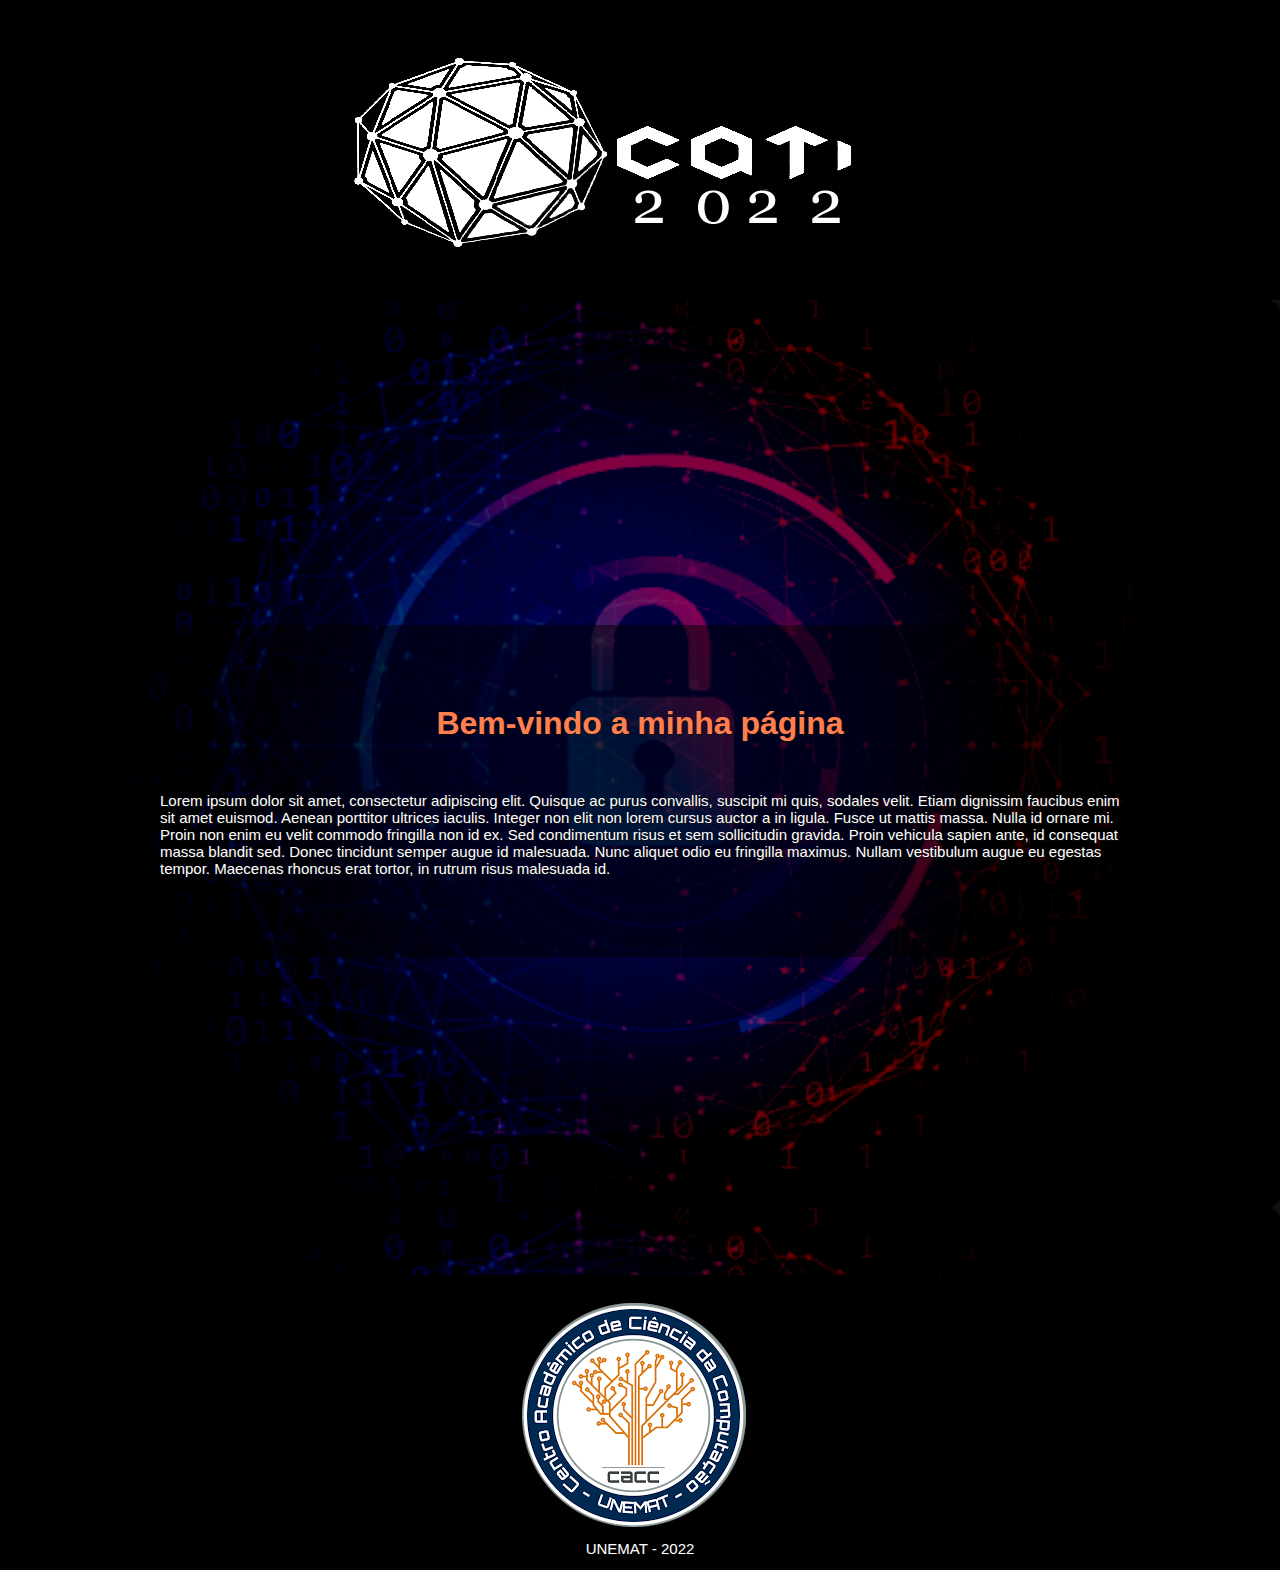
==== index.html @ a5d569ea "Rename CATI.html to index.html" ====
<!DOCTYPE html>
<html>
    <head>
        <link rel="stylesheet" type="text/css" href="style.css">
    </head>

    <body>
        <header>
            <div class="centerImg">

                <div id="logo">
                    <img src="Imagens/CATI PNG BRANCO Demarcado.png">
                </div>

            </div>
        </header>

        <div id="principal">
            <div class="efeito">
                <div class="container">
                    <h1>Bem-vindo a minha página</h1>
                    <p>Lorem ipsum dolor sit amet, consectetur adipiscing elit. Quisque ac purus convallis, suscipit mi quis, sodales velit. Etiam dignissim faucibus
                    enim sit amet euismod. Aenean porttitor ultrices iaculis. Integer non elit non lorem cursus auctor a in ligula. Fusce ut mattis massa. Nulla
                    id ornare mi. Proin non enim eu velit commodo fringilla non id ex. Sed condimentum risus et sem sollicitudin gravida. Proin vehicula
                    sapien ante, id consequat massa blandit sed. Donec tincidunt semper augue id malesuada. Nunc aliquet odio eu fringilla maximus. Nullam
                    vestibulum augue eu egestas tempor. Maecenas rhoncus erat tortor, in rutrum risus malesuada id.
                    </p>
                </div>
            </div>
        </div>

        <footer>
            <div class="minihalf">

                <div id="logo2">
                    <img src="Imagens/CACC.png">
                </div>

            </div>

            <p>UNEMAT - 2022</p>
        </footer>
    </body>
</html>
---- style.css ----
/* Arquivo CSS */

/* TAGS */
p{
	color:white;
	font-size: 15px;
	font-family: arial;
	text-shadow:1px 1px 1px #111111;
}

body{
	background-color:#111111;
}

*{
	margin: 0;
	padding: 0;
	font-family: Helvetica, arial;
}

header{
	background-color:#000000;
	height: 300px;
}

footer{
	clear: both;
	background-color:#000000;
	height: 275px;
	text-align: center;
	padding: 10px;
	font-size: 12px;
	text-shadow:1px 1px 1px #111111;
}

h1{
	color:#FF7F50;
	text-shadow: 1px 1px 1px #111111;
	text-align: center;
	margin:0 0 50px 0;
}

/* IDS */
#principal{
	background-image: url('Imagens/Seguranca.png');
	clear:both;
	background-size:100%;
	min-height: 650px;
	padding: 325px 0 0 0;
}

#logo{
	float:none;
}
#logo2{
	float:none;
	object-fit: contain;
}
#menu{
	margin-top: 30px;
	float:right;
}

#menu a{
	padding: 53px 20px;
	text-decoration: none;
	color:#111;
	text-shadow: 1px 1px #111111;
}

#menu a:hover{
	background-color:#66CDAA;
	color:#111;
}

/* CLASS */
.centerImg{
	width: 960px;
	margin: 0 0 0 auto;
}

.container{
	width: 960px;
	margin: 0 auto;
}

.efeito{
	background-color:rgba(0, 0, 0, 0.5);
	padding: 80px 0 80px 0;
}
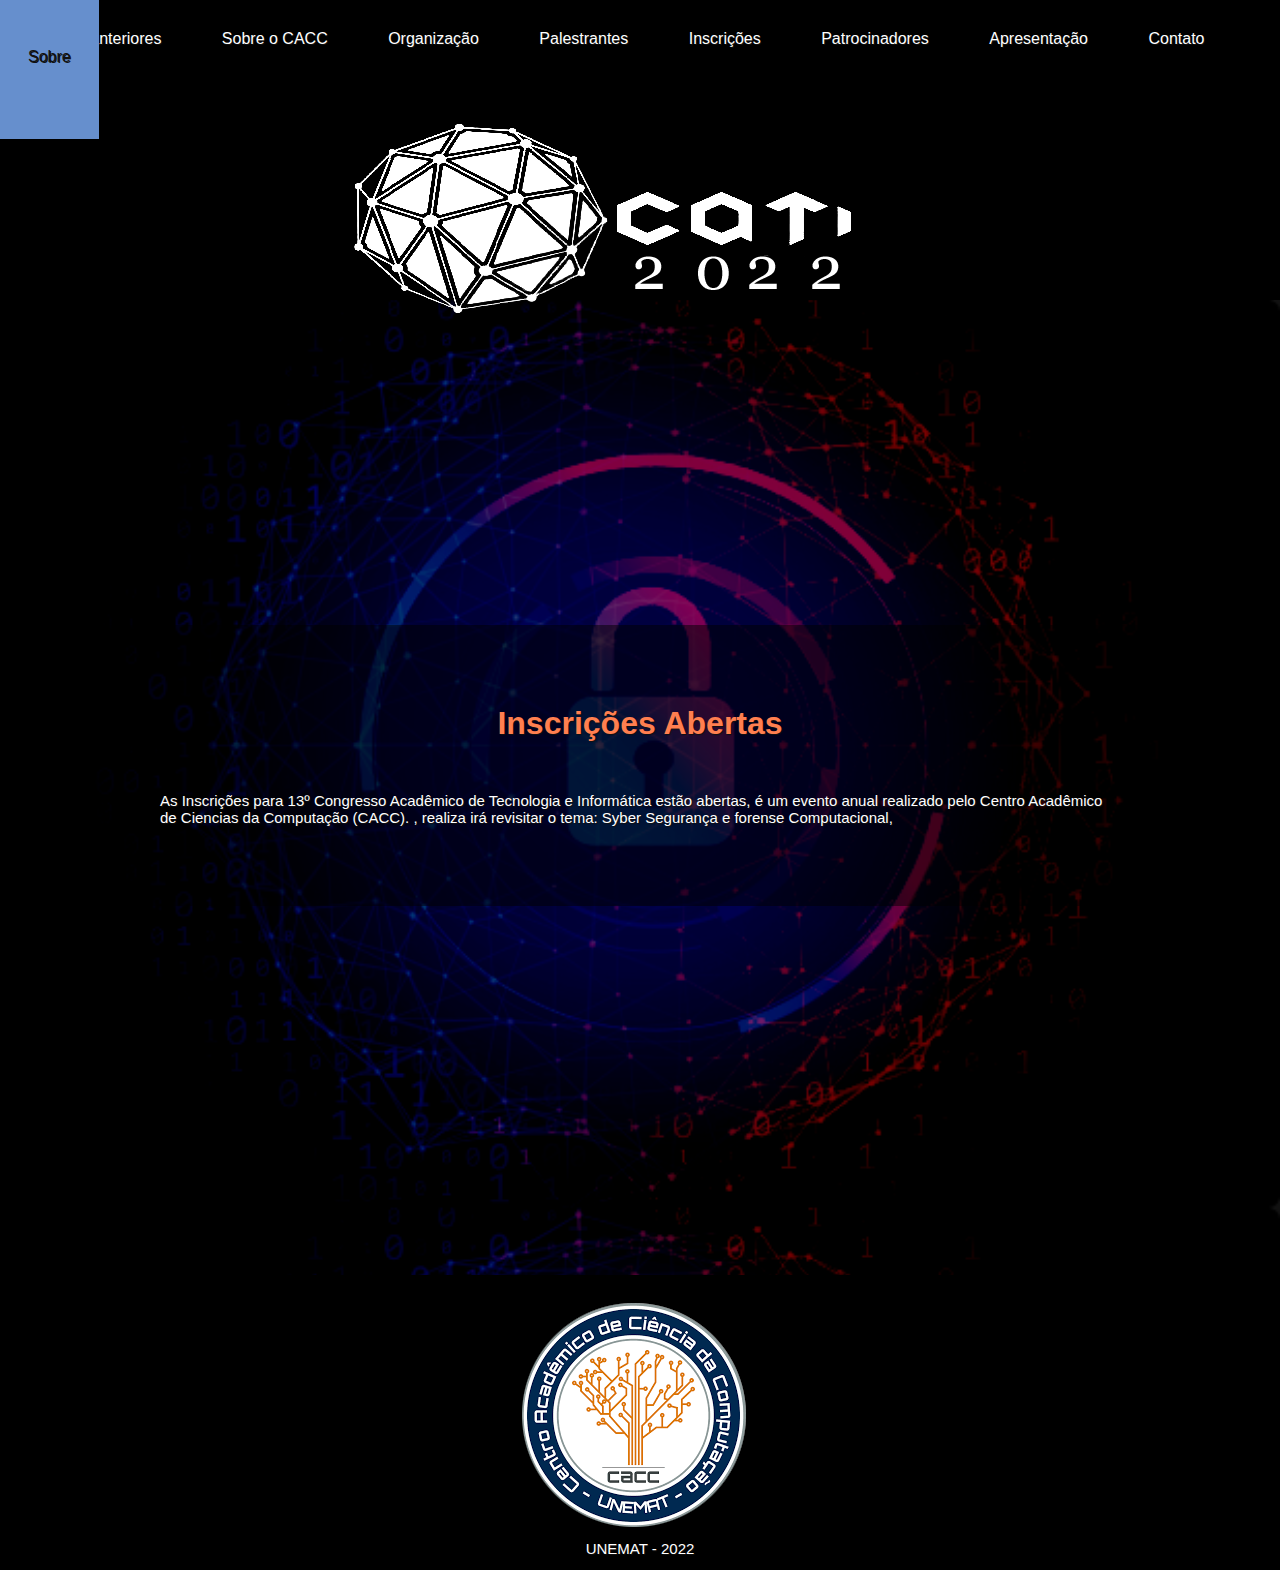
==== commit d17946da: "Add files via upload" ====
--- a/index.html
+++ b/index.html
@@ -1,44 +1,57 @@
-<!DOCTYPE html>
-<html>
-    <head>
-        <link rel="stylesheet" type="text/css" href="style.css">
-    </head>
-
-    <body>
-        <header>
-            <div class="centerImg">
-
-                <div id="logo">
-                    <img src="Imagens/CATI PNG BRANCO Demarcado.png">
-                </div>
-
-            </div>
-        </header>
-
-        <div id="principal">
-            <div class="efeito">
-                <div class="container">
-                    <h1>Bem-vindo a minha página</h1>
-                    <p>Lorem ipsum dolor sit amet, consectetur adipiscing elit. Quisque ac purus convallis, suscipit mi quis, sodales velit. Etiam dignissim faucibus
-                    enim sit amet euismod. Aenean porttitor ultrices iaculis. Integer non elit non lorem cursus auctor a in ligula. Fusce ut mattis massa. Nulla
-                    id ornare mi. Proin non enim eu velit commodo fringilla non id ex. Sed condimentum risus et sem sollicitudin gravida. Proin vehicula
-                    sapien ante, id consequat massa blandit sed. Donec tincidunt semper augue id malesuada. Nunc aliquet odio eu fringilla maximus. Nullam
-                    vestibulum augue eu egestas tempor. Maecenas rhoncus erat tortor, in rutrum risus malesuada id.
-                    </p>
-                </div>
-            </div>
-        </div>
-
-        <footer>
-            <div class="minihalf">
-
-                <div id="logo2">
-                    <img src="Imagens/CACC.png">
-                </div>
-
-            </div>
-
-            <p>UNEMAT - 2022</p>
-        </footer>
-    </body>
-</html>
+<!DOCTYPE html>
+<html>
+    <head>
+        <link rel="stylesheet" type="text/css" href="style.css">
+        
+    </head>
+
+    <body>
+        <header>
+
+            <div id="menu">
+
+                <a href="#">Eventos anteriores</a>
+                <a href="#">Sobre o CACC</a>
+                <a href="#">Organização</a>
+                <a href="#">Palestrantes</a>
+                <a href="#">Inscrições</a>
+                <a href="#">Patrocinadores</a>
+                <a href="#">Apresentação</a>
+                <a href="#">Contato</a>
+                <a href="#">Sobre</a>
+                
+            </div>
+
+            <div class="centerImg">
+
+                <div id="logo">
+                    <img src="Imagens/CATI PNG BRANCO Demarcado.png">
+                </div>
+
+            </div>
+        </header>
+
+        <div id="principal">
+            <div class="efeito">
+                <div class="container">
+                    <h1>Inscrições Abertas</h1>
+                    <p> As Inscrições para 13º Congresso Acadêmico de
+                        Tecnologia e Informática estão abertas, é um evento anual realizado pelo Centro Acadêmico de Ciencias da Computação (CACC). , realiza irá revisitar o tema: Syber Segurança e forense Computacional, 
+                    </p>
+                </div>
+            </div>
+        </div>
+
+        <footer>
+            <div class="minihalf">
+
+                <div id="logo2">
+                    <img src="Imagens/CACC.png">
+                </div>
+
+            </div>
+
+            <p>UNEMAT - 2022</p>
+        </footer>
+    </body>
+</html>--- a/style.css
+++ b/style.css
@@ -1,91 +1,91 @@
-/* Arquivo CSS */
-
-/* TAGS */
-p{
-	color:white;
-	font-size: 15px;
-	font-family: arial;
-	text-shadow:1px 1px 1px #111111;
-}
-
-body{
-	background-color:#111111;
-}
-
-*{
-	margin: 0;
-	padding: 0;
-	font-family: Helvetica, arial;
-}
-
-header{
-	background-color:#000000;
-	height: 300px;
-}
-
-footer{
-	clear: both;
-	background-color:#000000;
-	height: 275px;
-	text-align: center;
-	padding: 10px;
-	font-size: 12px;
-	text-shadow:1px 1px 1px #111111;
-}
-
-h1{
-	color:#FF7F50;
-	text-shadow: 1px 1px 1px #111111;
-	text-align: center;
-	margin:0 0 50px 0;
-}
-
-/* IDS */
-#principal{
-	background-image: url('Imagens/Seguranca.png');
-	clear:both;
-	background-size:100%;
-	min-height: 650px;
-	padding: 325px 0 0 0;
-}
-
-#logo{
-	float:none;
-}
-#logo2{
-	float:none;
-	object-fit: contain;
-}
-#menu{
-	margin-top: 30px;
-	float:right;
-}
-
-#menu a{
-	padding: 53px 20px;
-	text-decoration: none;
-	color:#111;
-	text-shadow: 1px 1px #111111;
-}
-
-#menu a:hover{
-	background-color:#66CDAA;
-	color:#111;
-}
-
-/* CLASS */
-.centerImg{
-	width: 960px;
-	margin: 0 0 0 auto;
-}
-
-.container{
-	width: 960px;
-	margin: 0 auto;
-}
-
-.efeito{
-	background-color:rgba(0, 0, 0, 0.5);
-	padding: 80px 0 80px 0;
-}
-
+/* Arquivo CSS */
+
+/* TAGS */
+p{
+	color:white;
+	font-size: 15px;
+	font-family: arial;
+	text-shadow:1px 1px 1px #111111;
+}
+
+body{
+	background-color:#111111;
+}
+
+*{
+	margin: 0;
+	padding: 0;
+	font-family: Helvetica, arial;
+}
+
+header{
+	background-color:#000000;
+	height: 300px;
+}
+
+footer{
+	clear: both;
+	background-color:#000000;
+	height: 275px;
+	text-align: center;
+	padding: 10px;
+	font-size: 12px;
+	text-shadow:1px 1px 1px #111111;
+}
+
+h1{
+	color:#FF7F50;
+	text-shadow: 1px 1px 1px #111111;
+	text-align: center;
+	margin:0 0 50px 0;
+}
+
+/* IDS */
+#principal{
+	background-image: url('Imagens/Seguranca.png');
+	clear:both;
+	background-size:100%;
+	min-height: 650px;
+	padding: 325px 0 0 0;
+}
+
+#logo{
+	float:none;
+}
+#logo2{
+	float:none;
+	object-fit: contain;
+}
+#menu{
+	margin-top: 30px;
+	float:right;
+}
+
+#menu a{
+	padding: 74px 28px;
+	text-decoration: none;
+	color:#FFF;
+	text-shadow: 1px 1px #111111;
+}
+
+#menu a:hover{
+	background-color:#668fcd;
+	color:#111;
+}
+
+/* CLASS */
+.centerImg{
+	width: 960px;
+	margin: 0 0 0 auto;
+}
+
+.container{
+	width: 960px;
+	margin: 0 auto;
+}
+
+.efeito{
+	background-color:rgba(0, 0, 0, 0.5);
+	padding: 80px 0 80px 0;
+}
+
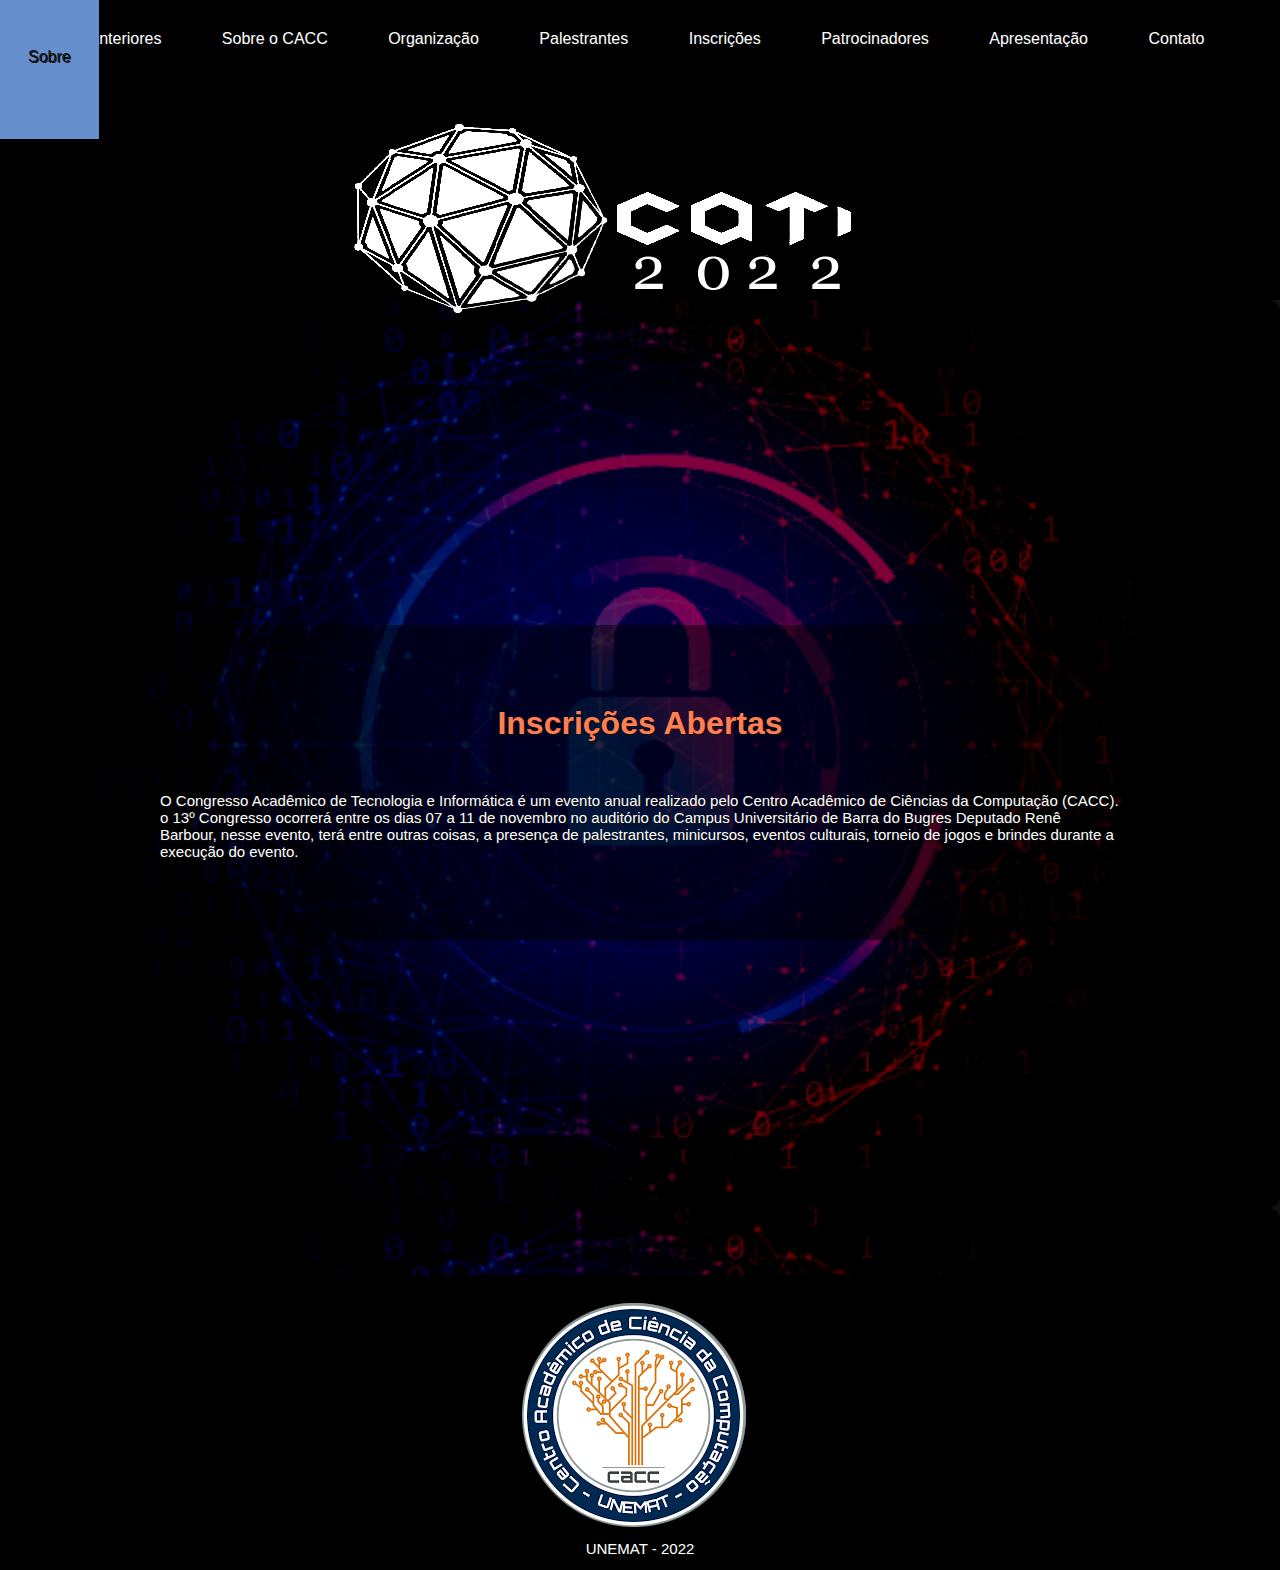
==== commit f88e99fb: "Add files via upload" ====
--- a/index.html
+++ b/index.html
@@ -35,8 +35,10 @@
             <div class="efeito">
                 <div class="container">
                     <h1>Inscrições Abertas</h1>
-                    <p> As Inscrições para 13º Congresso Acadêmico de
-                        Tecnologia e Informática estão abertas, é um evento anual realizado pelo Centro Acadêmico de Ciencias da Computação (CACC). , realiza irá revisitar o tema: Syber Segurança e forense Computacional, 
+                    <p> O Congresso Acadêmico de Tecnologia e Informática é um evento anual realizado pelo Centro Acadêmico
+                        de Ciências da Computação (CACC). o 13º Congresso ocorrerá entre os dias 07 a 11 de novembro no auditório
+                        do Campus Universitário de Barra do Bugres Deputado Renê Barbour, nesse evento, terá entre outras coisas, 
+                        a presença de palestrantes, minicursos, eventos culturais, torneio de jogos e brindes durante a execução do evento.
                     </p>
                 </div>
             </div>
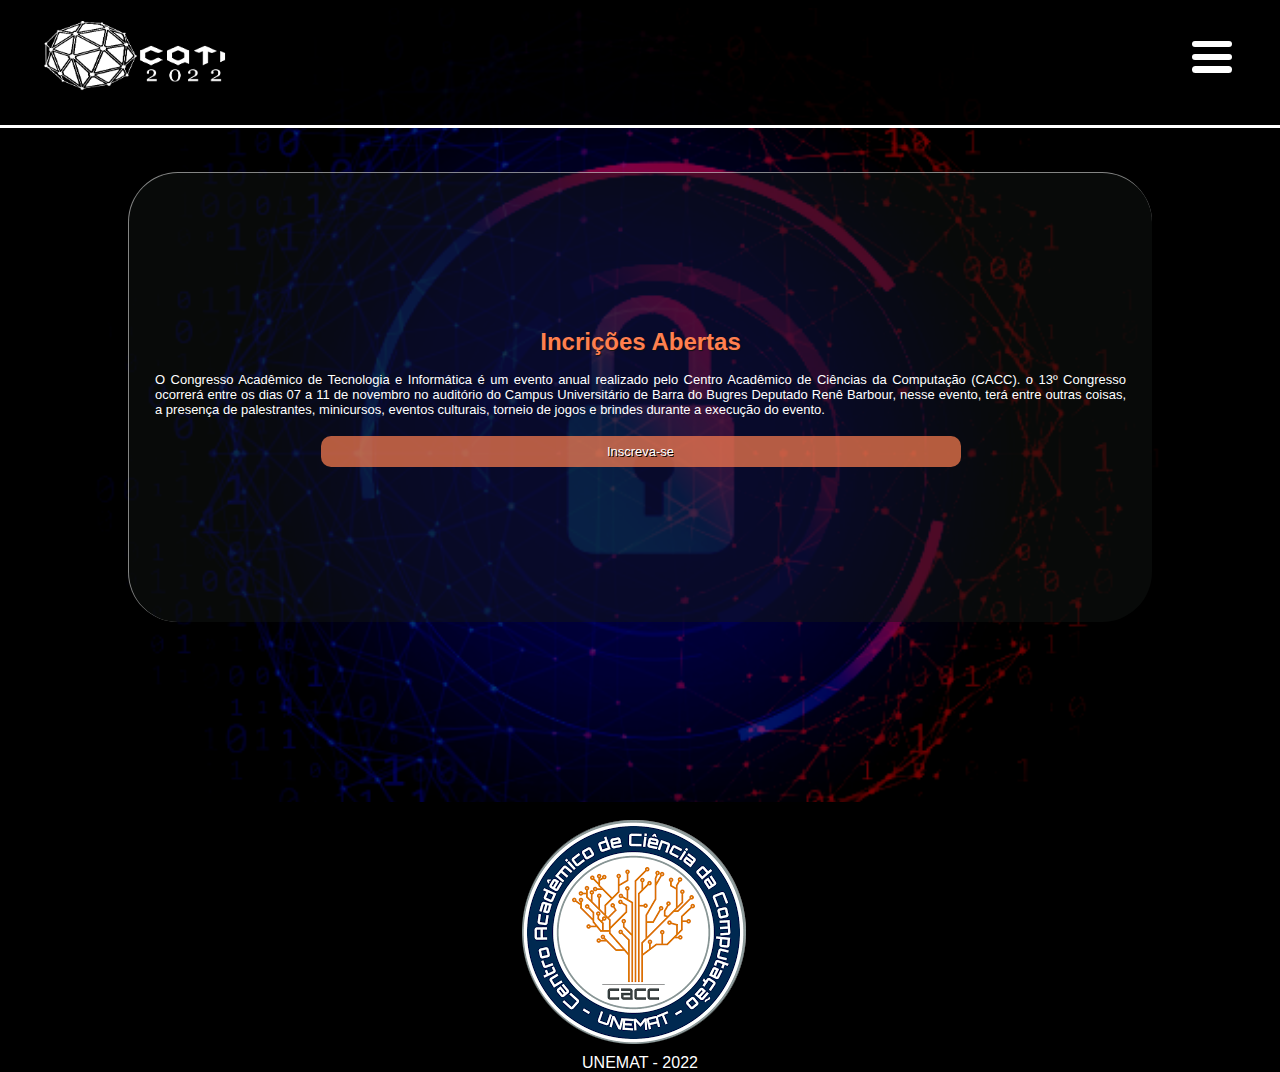
==== commit bb81ab90: "Add files via upload" ====
--- a/index.html
+++ b/index.html
@@ -1,59 +1,115 @@
-<!DOCTYPE html>
-<html>
-    <head>
-        <link rel="stylesheet" type="text/css" href="style.css">
-        
-    </head>
-
-    <body>
-        <header>
-
-            <div id="menu">
-
-                <a href="#">Eventos anteriores</a>
-                <a href="#">Sobre o CACC</a>
-                <a href="#">Organização</a>
-                <a href="#">Palestrantes</a>
-                <a href="#">Inscrições</a>
-                <a href="#">Patrocinadores</a>
-                <a href="#">Apresentação</a>
-                <a href="#">Contato</a>
-                <a href="#">Sobre</a>
-                
-            </div>
-
-            <div class="centerImg">
-
-                <div id="logo">
-                    <img src="Imagens/CATI PNG BRANCO Demarcado.png">
-                </div>
-
-            </div>
-        </header>
-
-        <div id="principal">
-            <div class="efeito">
-                <div class="container">
-                    <h1>Inscrições Abertas</h1>
-                    <p> O Congresso Acadêmico de Tecnologia e Informática é um evento anual realizado pelo Centro Acadêmico
-                        de Ciências da Computação (CACC). o 13º Congresso ocorrerá entre os dias 07 a 11 de novembro no auditório
-                        do Campus Universitário de Barra do Bugres Deputado Renê Barbour, nesse evento, terá entre outras coisas, 
-                        a presença de palestrantes, minicursos, eventos culturais, torneio de jogos e brindes durante a execução do evento.
-                    </p>
-                </div>
-            </div>
-        </div>
-
-        <footer>
-            <div class="minihalf">
-
-                <div id="logo2">
-                    <img src="Imagens/CACC.png">
-                </div>
-
-            </div>
-
-            <p>UNEMAT - 2022</p>
-        </footer>
-    </body>
+<!DOCTYPE html>
+<html lang="pt-BR">
+<head>
+    <meta charset="UTF-8">
+    <meta http-equiv="X-UA-Compatible" content="IE=edge">
+    <meta name="viewport" content="width=device-width, initial-scale=1.0">
+    <link rel="stylesheet" href="../src/pages/home/style.css">
+    <script src="./src/pages/home/service.js"></script>
+    <title>CATI -2022</title>
+</head>
+<header >
+    <div class="nav-dupla">
+        <nav class="navbar">
+            
+            <img class="navbar-img" src="./src/assets/CATI PNG BRANCO.png"/>
+            <ul class="navbar-ul">
+                <li>
+                    <a href="index.html">Home</a>
+                </li>
+                <li>
+                    <a href="eventos_anteriores.html">Eventos-Anteriores</a>
+                </li>
+                <li>
+                    <a href="cacc.html">CACC</a>
+                </li>
+                <li>
+                    <a href="organização.html">Organização</a>
+                </li>
+                <li>
+                    <a href="palestrantes.html">Palestrantes</a>
+                </li>
+                <li>
+                    <a href="inscricao.html">Inscrições</a>
+                </li>
+                <li>
+                    <a href="patrocinadores.html">Patrocinadores</a>
+                </li>
+                <li>
+                    <a href="apresentação.html">Apresentação</a>
+                </li>
+                <li>
+                    <a href="contato.html">Contato</a>
+                </li>
+                <li>
+                    <a href="sobre.html">Sobre</a>
+                </li>
+            </ul>
+        </nav>
+        <nav class="navbar-mobile" onclick="Mudarestado('menu-mobile-itens')">
+            <div class="menu-mobile" >
+                <div></div>
+                <div></div>
+                <div></div>
+            </div>
+            
+        </nav>   
+    </div>
+    <div id="menu-mobile-itens">
+        <ul class="menu-mobile-itens-ul">
+            <li>
+                <a href="index.html">Home</a>
+            </li>
+            <li>
+                <a href="eventos_anteriores.html">Eventos-Anteriores</a>
+            </li>
+            <li>
+                <a href="cacc.html">CACC</a>
+            </li>
+            <li>
+                <a href="organização.html">Organização</a>
+            </li>
+            <li>
+                <a href="palestrantes.html">Palestrantes</a>
+            </li>
+            <li>
+                <a href="inscricao.html">Inscrições</a>
+            </li>
+            <li>
+                <a href="patrocinadores.html">Patrocinadores</a>
+            </li>
+            <li>
+                <a href="apresentação.html">Apresentação</a>
+            </li>
+            <li>
+                <a href="contato.html">Contato</a>
+            </li>
+            <li>
+                <a href="sobre.html">Sobre</a>
+            </li>
+        </ul> 
+    </div>    
+</header>
+<body >
+    <div id="corpo">
+        <main>
+            <div class="principal">
+                <h1>Incrições Abertas</h1>
+                <p> O Congresso Acadêmico de Tecnologia e Informática é um evento anual realizado pelo Centro Acadêmico                     de Ciências da Computação (CACC). o 13º Congresso ocorrerá entre os dias 07 a 11 de novembro no auditório 
+                    do Campus Universitário de Barra do Bugres Deputado Renê Barbour, nesse evento, terá entre outras coisas, 
+                    a presença de palestrantes, minicursos, eventos culturais, torneio de jogos e brindes durante a execução do evento.
+                </p>
+                <a href="inscricao.html">
+                    <p>
+                        Inscreva-se
+                    </p>
+                </a>
+            </div>
+        </main>
+    </div>
+    <footer>
+        <img src="./src/assets/CACC.png"/>
+        <p>UNEMAT - 2022</p>
+    </footer>
+</body>
 </html>--- a/src/pages/home/style.css
+++ b/src/pages/home/style.css
@@ -0,0 +1,309 @@
+@charset "UTF-8";
+/* media queries */
+@media (max-width: 280px){
+    .navbar-img{
+        visibility: hidden;
+        width: 0px;
+    }
+
+    .menu-mobile{
+        display: flex;
+        justify-content: center;
+        align-items: center;
+        width: 100vw;
+        height: 100%;
+
+    }
+    .nav-dupla{
+        display: flex;
+        align-items: center;
+        justify-content: center;
+    }
+    .navbar{
+        height: 0px;
+        width: 0px;
+
+    }
+
+}
+
+@media (max-width: 1280px){ /*galaxy fold */
+    .navbar-ul{
+        visibility: hidden;
+    }
+
+    .menu-mobile {
+        padding-right: 3em;
+    }
+    .navbar-mobile{
+        display: flex;
+        align-items: center;
+        height: 120px;
+        position: static;
+        justify-content: center;
+    
+        flex: 1;
+    }
+    .menu-mobile  div{
+        width: 2.5em;
+        height: 0.4em;
+        background: white;
+        border-radius: 10px;
+        margin-bottom:0.4em;
+        cursor: pointer;
+        
+    }
+    .menu-mobile{
+        flex: 1;
+        display: flex;
+        flex-direction: column;
+        align-items: flex-end;
+    }
+    #menu-mobile-itens{
+        height: 0vh;
+        width: 100vw;
+        background-color: rgba(5, 13, 16, 0.9);
+        visibility: hidden;
+    
+    
+    }
+    .menu-mobile-itens-ul{
+        white-space: nowrap;
+        display: flex;
+        flex-direction: column;
+        flex: 1;
+        align-items: center;
+        justify-content: center;
+        list-style: none;
+        margin-top: 1.5em;
+    
+    }
+    .menu-mobile-itens-ul li{
+        margin-top: 1em;
+    }
+    .menu-mobile-itens-ul li a{
+        color: white;
+        text-decoration: none;
+        font-size: larger;
+    }
+    .navbar-img{
+        height: 120px;
+        margin-left: 2rem;
+
+    }
+    .principal h1 {
+        color: white;
+        margin-bottom: .7em;
+        color:#FF7F50;
+        text-shadow: 1px 1px 1px #111111;
+        font-size: x-large;
+    }
+    .principal p{
+        margin: 0px 2em;
+        color:white;
+        font-size: small;
+        font-family: arial;
+        text-align: justify;
+        overflow: hidden;
+        text-overflow: ellipsis;
+        white-space: unset;
+    }
+    .principal a{
+        margin-top: 1.2em;
+        padding: .5em;
+        background-color: rgba(255, 127, 80, 0.7);
+        border-radius: 10px;
+        width: 50vw;
+        text-align: center;
+        display: flex;
+        align-items: center;
+        justify-content: center;
+        text-decoration: none;
+    }
+    .principal a p {
+        color: white;
+        font-size: small;
+        font-family: Arial, Helvetica, sans-serif;
+        text-shadow: 1px 1px black;
+        white-space: nowrap;
+    }
+    
+
+}
+@media (min-width: 1281px){
+    .navbar-ul a {
+        font-size: medium;
+    }
+
+    .navbar-mobile{
+        visibility: hidden;
+        width: 0px;
+    }
+    #menu-mobile-itens{
+        visibility: hidden;
+    }
+    .navbar{
+        display: flex;
+        align-items: center;
+        justify-content: center;
+        height: 120px;
+        flex: 1;
+        width: 100vw;
+
+    
+    }
+    .navbar a{
+        padding: 0.8em;
+    }
+    .navbar a:hover{
+        background: #668fcd;
+        padding: 0.8em;
+        border-radius: 10px;
+    }
+    .navbar-img{
+        height: 120px;
+        margin-left: 2rem;
+
+    }
+    .navbar-ul {
+        white-space: nowrap;
+        display: flex;
+        flex: 1;
+        align-items: center;
+        justify-content: end;
+        list-style: none;
+        height: 120px;
+        right: 0px;
+
+    }
+    .navbar-ul li {
+        margin-left: 0;
+    }
+    .navbar-ul  a{
+        color:  white;
+        text-decoration: none;
+    }
+    .principal h1 {
+        color: white;
+        margin-bottom: .7em;
+        color:#FF7F50;
+        text-shadow: 1px 1px 1px #111111;
+    }
+    .principal p{
+        margin: 0px 4em;
+        color:white;
+        font-size: large;
+        font-family: arial;
+        text-align: justify;
+        overflow: hidden;
+        text-overflow: ellipsis;
+        white-space: unset;
+    }
+    .principal a{
+        margin-top: 1.2em;
+        padding: .5em;
+        background-color: rgba(255, 127, 80, 0.7);
+        border-radius: 10px;
+        width: 50vw;
+        text-align: center;
+        display: flex;
+        align-items: center;
+        justify-content: center;
+        text-decoration: none;
+    }
+    .principal a p {
+        color: white;
+        font-size: large;
+        font-family: Arial, Helvetica, sans-serif;
+        text-shadow: 1px 1px black;
+        white-space: nowrap;
+    }
+
+}
+
+*{
+    margin: 0;
+    padding: 0;
+    box-sizing: border-box;
+    font-family: Helvetica, arial;
+
+
+}
+body{
+
+    background-color: black;
+    background-image: url("../../assets/Seguranca.png");
+    background-position: center;
+    height: 100vh;
+    width: 100vw;
+    background-repeat: no-repeat;
+    overflow-x: hidden;
+    background-size: contain;
+}
+.nav-dupla{
+    display: flex;
+    flex-direction: row;
+    height: 8em;
+    width: 100vw;
+    justify-content: space-evenly;
+    position: fixed;
+    background: rgba(0, 0, 0, 0.85);
+    border: solid white;
+    border-top-width: 0px;
+    border-left-width: 0px;
+    border-right-width: 0px;
+    top: 0;
+
+}
+#corpo{
+    background: transparent;
+    width: 100%;
+    height: 90vh;
+    display: flex;
+    flex-direction: column;
+    align-items: center;
+    justify-content: center;
+    overflow-x: hidden;
+    margin-top: -2em;
+}
+
+
+
+
+.principal{
+    display: flex;
+    flex-direction: column;
+    justify-content: center;
+    align-items: center;
+    /* background-color: rgba(5, 13, 16, 0.180); */
+    background-color: rgba(18, 21, 20, .46);
+    padding: 2em 0px;
+    width: 80vw;
+    height: 50vh;
+    overflow: hidden;
+
+    border-radius: 50px;
+    border-top: 1px solid rgba(255, 255, 255, 0.5);
+    border-left: 1px solid rgba(255, 255, 255, 0.5);
+}
+
+
+
+
+
+
+
+
+
+
+
+footer{
+    background-color: black;
+    display: flex;
+    flex-direction: column;
+    align-items: center;
+    justify-content: center;
+}
+footer p {
+    color: white;
+}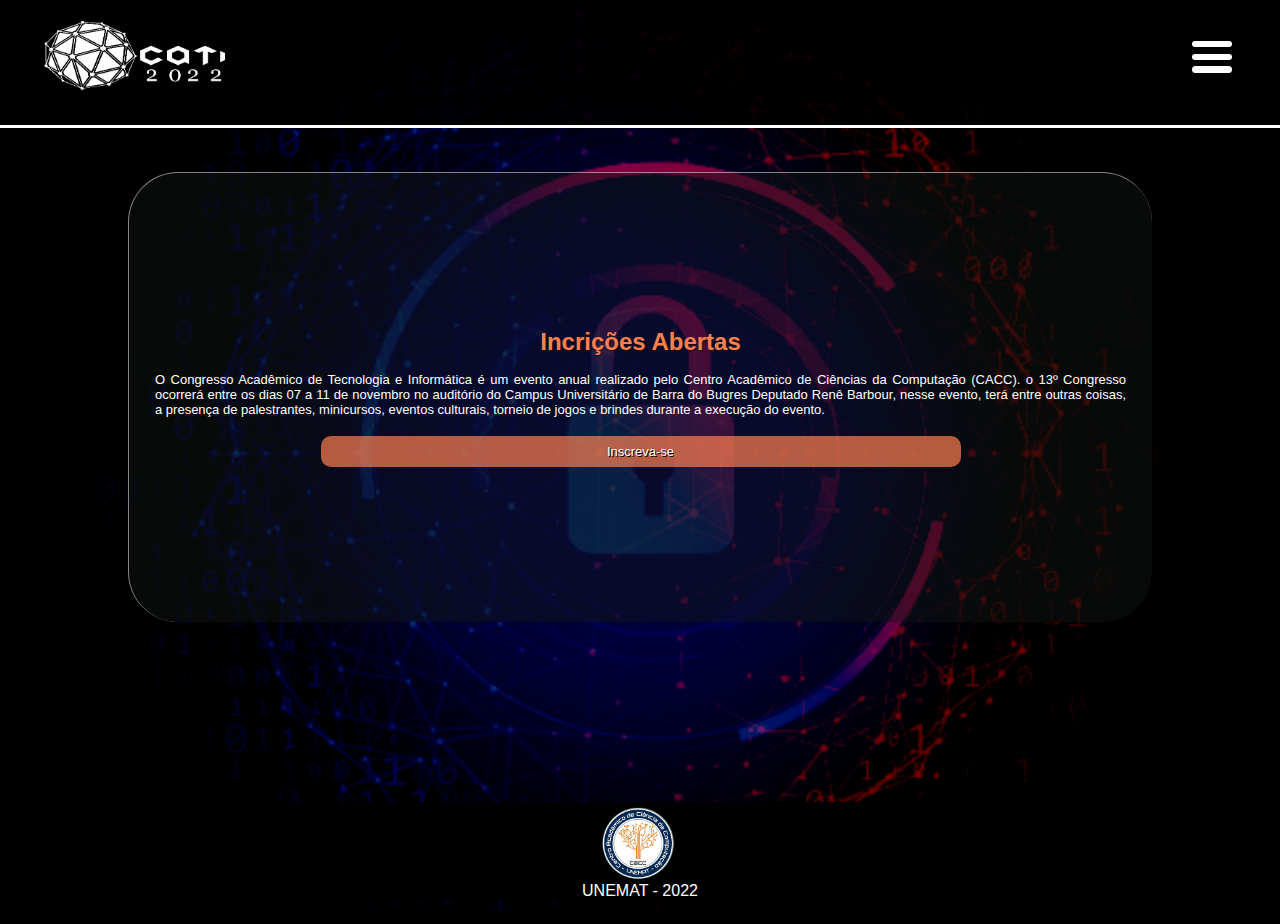
==== commit 5d6f54a7: "Add files via upload" ====
--- a/index.html
+++ b/index.html
@@ -4,7 +4,7 @@
     <meta charset="UTF-8">
     <meta http-equiv="X-UA-Compatible" content="IE=edge">
     <meta name="viewport" content="width=device-width, initial-scale=1.0">
-    <link rel="stylesheet" href="../src/pages/home/style.css">
+    <link rel="stylesheet" href="./src/pages/home/style.css">
     <script src="./src/pages/home/service.js"></script>
     <title>CATI -2022</title>
 </head>
--- a/src/pages/home/style.css
+++ b/src/pages/home/style.css
@@ -127,8 +127,19 @@
         text-shadow: 1px 1px black;
         white-space: nowrap;
     }
-    
-
+    footer{
+        background-color: black;
+        display: flex;
+        flex-direction: column;
+        align-items: center;
+        justify-content: center;
+    }
+    footer p {
+        color: white;
+    }
+    footer img {
+        height: 5em;
+    }
 }
 @media (min-width: 1281px){
     .navbar-ul a {
@@ -217,6 +228,19 @@
         font-family: Arial, Helvetica, sans-serif;
         text-shadow: 1px 1px black;
         white-space: nowrap;
+    }
+    footer{
+        background-color: black;
+        display: flex;
+        flex-direction: column;
+        align-items: center;
+        justify-content: center;
+    }
+    footer p {
+        color: white;
+    }
+    footer img {
+        height: 10em;
     }
 
 }
@@ -285,25 +309,4 @@
     border-radius: 50px;
     border-top: 1px solid rgba(255, 255, 255, 0.5);
     border-left: 1px solid rgba(255, 255, 255, 0.5);
-}
-
-
-
-
-
-
-
-
-
-
-
-footer{
-    background-color: black;
-    display: flex;
-    flex-direction: column;
-    align-items: center;
-    justify-content: center;
-}
-footer p {
-    color: white;
 }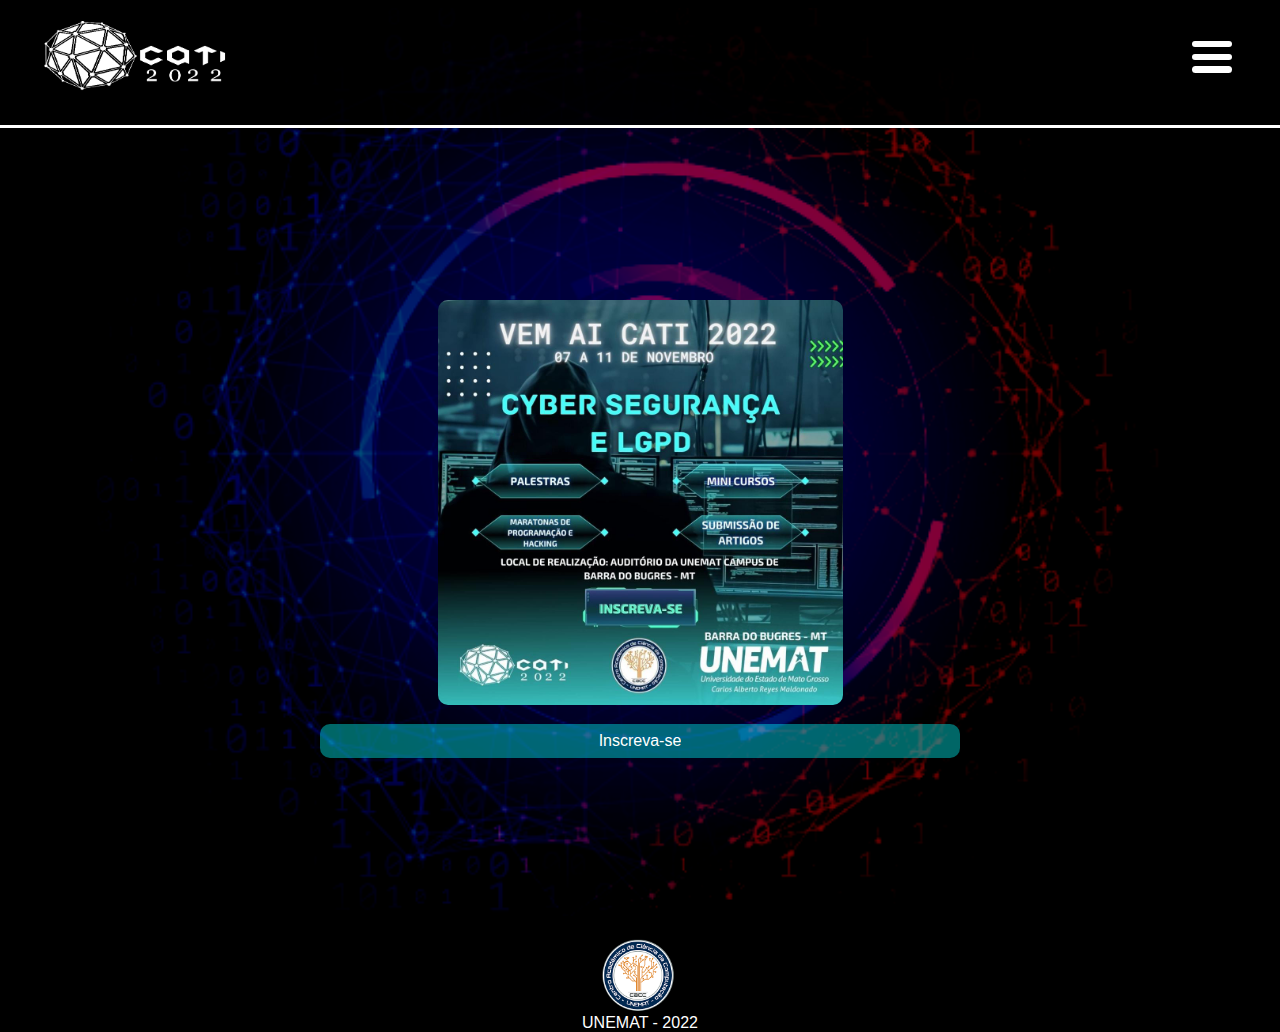
==== commit 18f53e45: "Add files via upload" ====
--- a/index.html
+++ b/index.html
@@ -94,15 +94,11 @@
     <div id="corpo">
         <main>
             <div class="principal">
-                <h1>Incrições Abertas</h1>
-                <p> O Congresso Acadêmico de Tecnologia e Informática é um evento anual realizado pelo Centro Acadêmico                     de Ciências da Computação (CACC). o 13º Congresso ocorrerá entre os dias 07 a 11 de novembro no auditório 
-                    do Campus Universitário de Barra do Bugres Deputado Renê Barbour, nesse evento, terá entre outras coisas, 
-                    a presença de palestrantes, minicursos, eventos culturais, torneio de jogos e brindes durante a execução do evento.
-                </p>
-                <a href="inscricao.html">
-                    <p>
-                        Inscreva-se
-                    </p>
+
+                <img src="src/assets/index_bg_img.jpeg" alt="">
+
+                <a href="https://forms.gle/XMAny95FBds7a1Vi8" target="_blank" rel="noopener noreferrer">
+                    <p>Inscreva-se</p>
                 </a>
             </div>
         </main>
--- a/src/pages/home/style.css
+++ b/src/pages/home/style.css
@@ -90,6 +90,28 @@
         height: 120px;
         margin-left: 2rem;
 
+    }
+    #corpo{
+        background: transparent;
+        width: 100%;
+        height: 90vh;
+        display: flex;
+        flex-direction: column;
+        align-items: center;
+        justify-content: center;
+        overflow-x: hidden;
+        margin-top: 100px;
+    }
+    .principal{
+        display: flex;
+        flex-direction: column;
+        justify-content: center;
+        align-items: center;
+        /* background-color: rgba(5, 13, 16, 0.180); */
+        /* background-color: rgba(18, 21, 20, .46); */
+        border-radius: 50px;
+        /* border-top: 1px solid rgba(255, 255, 255, 0.5);
+        border-left: 1px solid rgba(255, 255, 255, 0.5); */
     }
     .principal h1 {
         color: white;
@@ -111,21 +133,28 @@
     .principal a{
         margin-top: 1.2em;
         padding: .5em;
-        background-color: rgba(255, 127, 80, 0.7);
-        border-radius: 10px;
+        /* background-color: rgba(255, 127, 80, 0.7); */
+        border-radius: 10px;
+        width: 100%;
+        text-align: center;
+        display: flex;
+        align-items: center;
+        justify-content: center;
+        text-decoration: none;
         width: 50vw;
-        text-align: center;
-        display: flex;
-        align-items: center;
-        justify-content: center;
-        text-decoration: none;
+        background-color: rgb(0, 255, 255, .4);
+        position: relative;
+
     }
     .principal a p {
         color: white;
-        font-size: small;
+        font-size: medium;
         font-family: Arial, Helvetica, sans-serif;
-        text-shadow: 1px 1px black;
         white-space: nowrap;
+    }
+    .principal img {
+        border-radius: 10px;
+        height: 45vh;
     }
     footer{
         background-color: black;
@@ -184,7 +213,7 @@
         justify-content: end;
         list-style: none;
         height: 120px;
-        right: 0px;
+        margin-right: 2em;
 
     }
     .navbar-ul li {
@@ -193,6 +222,33 @@
     .navbar-ul  a{
         color:  white;
         text-decoration: none;
+    }
+    #corpo{
+        background: transparent;
+        width: 100%;
+        height: 100vh;
+        display: flex;
+        flex-direction: column;
+        align-items: center;
+        justify-content: center;
+        overflow-x: hidden;
+
+        margin-top: -4em;
+    }
+    .principal{
+        overflow: hidden;
+        display: flex;
+        flex-direction: column;
+        justify-content: start;
+        align-items: center;
+        height: 100vh;
+        width: 90vw;
+        /* background-color: rgba(5, 13, 16, 0.180); */
+        /* background-color: rgba(18, 21, 20, .46); */
+        border-radius: 50px;
+        /* border-top: 1px solid rgba(255, 255, 255, 0.5);
+        border-left: 1px solid rgba(255, 255, 255, 0.5); */
+        background: transparent;
     }
     .principal h1 {
         color: white;
@@ -213,22 +269,33 @@
     .principal a{
         margin-top: 1.2em;
         padding: .5em;
-        background-color: rgba(255, 127, 80, 0.7);
-        border-radius: 10px;
+        /* background-color: rgba(255, 127, 80, 0.7); */
+        border-radius: 10px;
+        width: 100%;
+        text-align: center;
+        display: flex;
+        align-items: center;
+        justify-content: center;
+        text-decoration: none;
         width: 50vw;
-        text-align: center;
-        display: flex;
-        align-items: center;
-        justify-content: center;
-        text-decoration: none;
+        background-color: rgb(0, 255, 255, .4);
+        position: relative;
+
     }
     .principal a p {
         color: white;
-        font-size: large;
+        font-size: x-large;
         font-family: Arial, Helvetica, sans-serif;
         text-shadow: 1px 1px black;
         white-space: nowrap;
     }
+    .principal img {
+        margin-top: 10vh;
+        height: 60vh;
+        border-radius: 20px;
+
+    }
+
     footer{
         background-color: black;
         display: flex;
@@ -279,34 +346,8 @@
     top: 0;
 
 }
-#corpo{
-    background: transparent;
-    width: 100%;
-    height: 90vh;
-    display: flex;
-    flex-direction: column;
-    align-items: center;
-    justify-content: center;
-    overflow-x: hidden;
-    margin-top: -2em;
-}
-
-
-
-
-.principal{
-    display: flex;
-    flex-direction: column;
-    justify-content: center;
-    align-items: center;
-    /* background-color: rgba(5, 13, 16, 0.180); */
-    background-color: rgba(18, 21, 20, .46);
-    padding: 2em 0px;
-    width: 80vw;
-    height: 50vh;
-    overflow: hidden;
-
-    border-radius: 50px;
-    border-top: 1px solid rgba(255, 255, 255, 0.5);
-    border-left: 1px solid rgba(255, 255, 255, 0.5);
-}+
+
+
+
+
